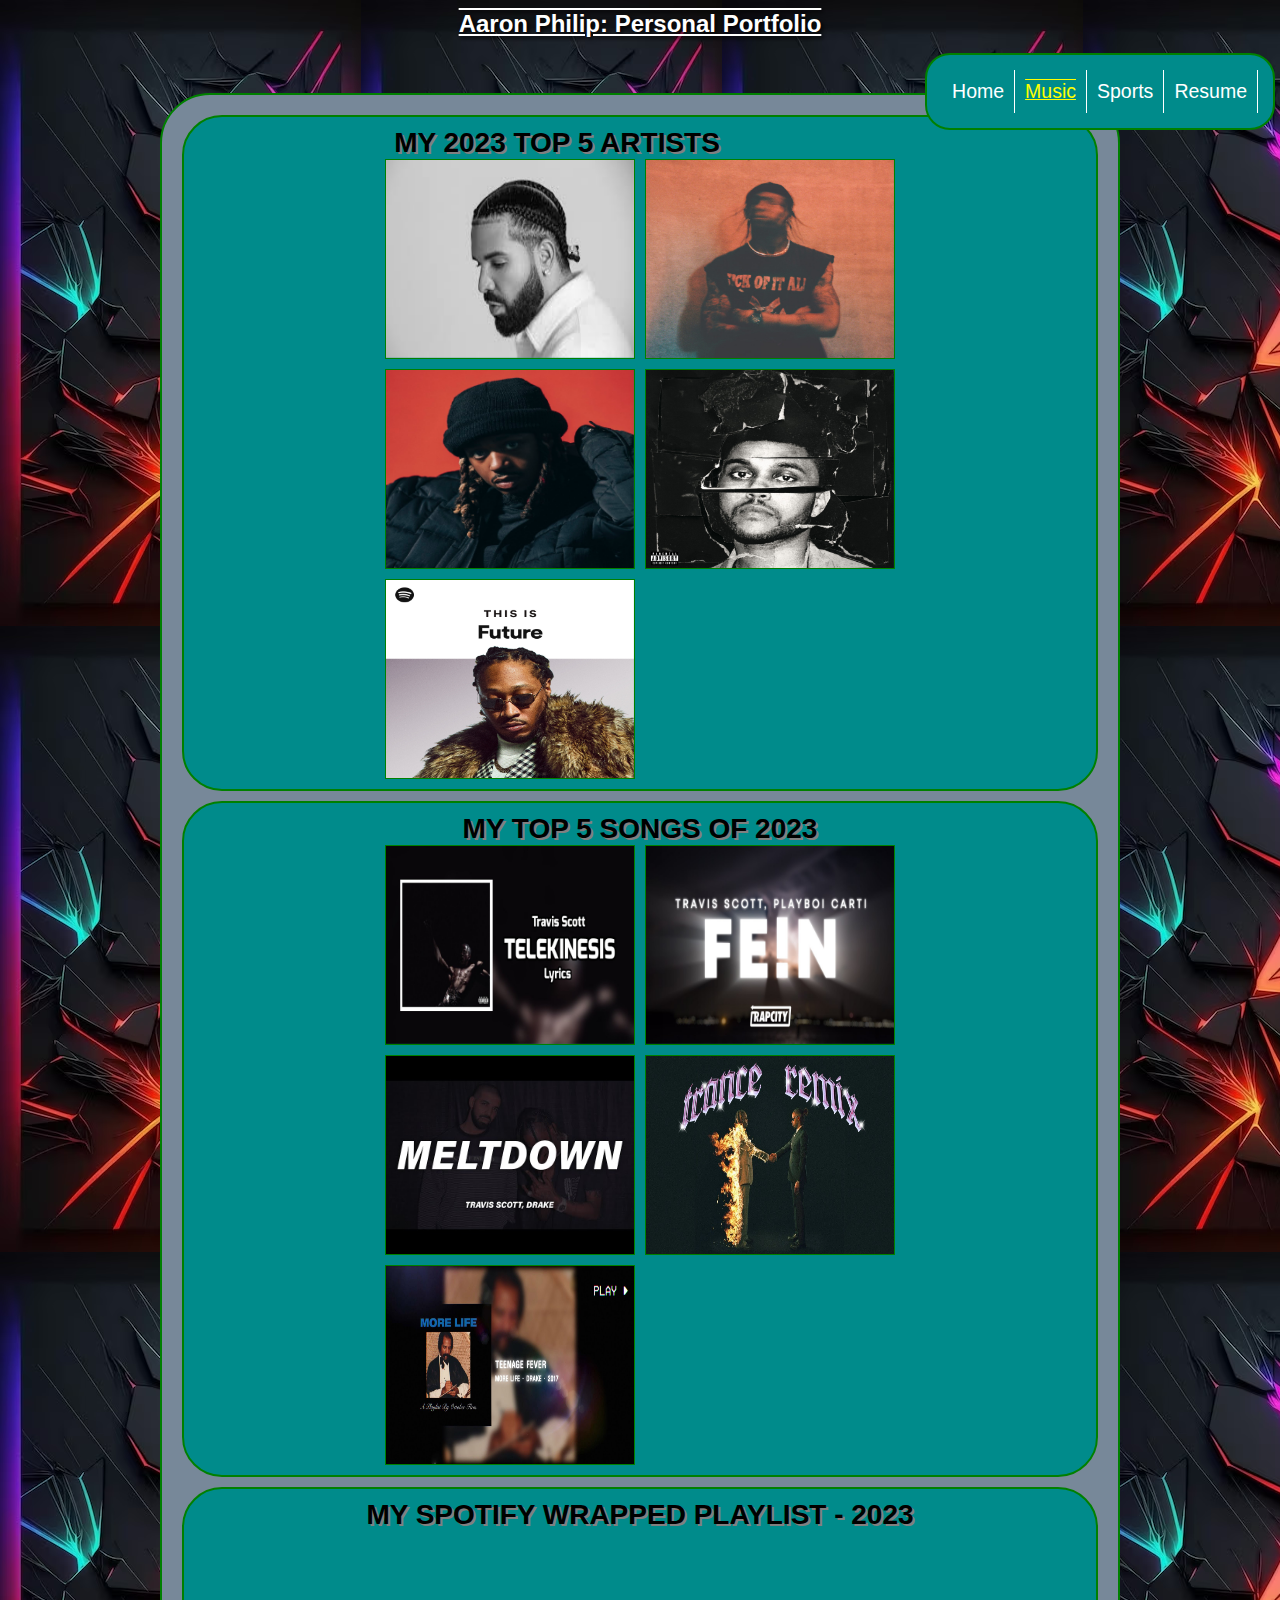
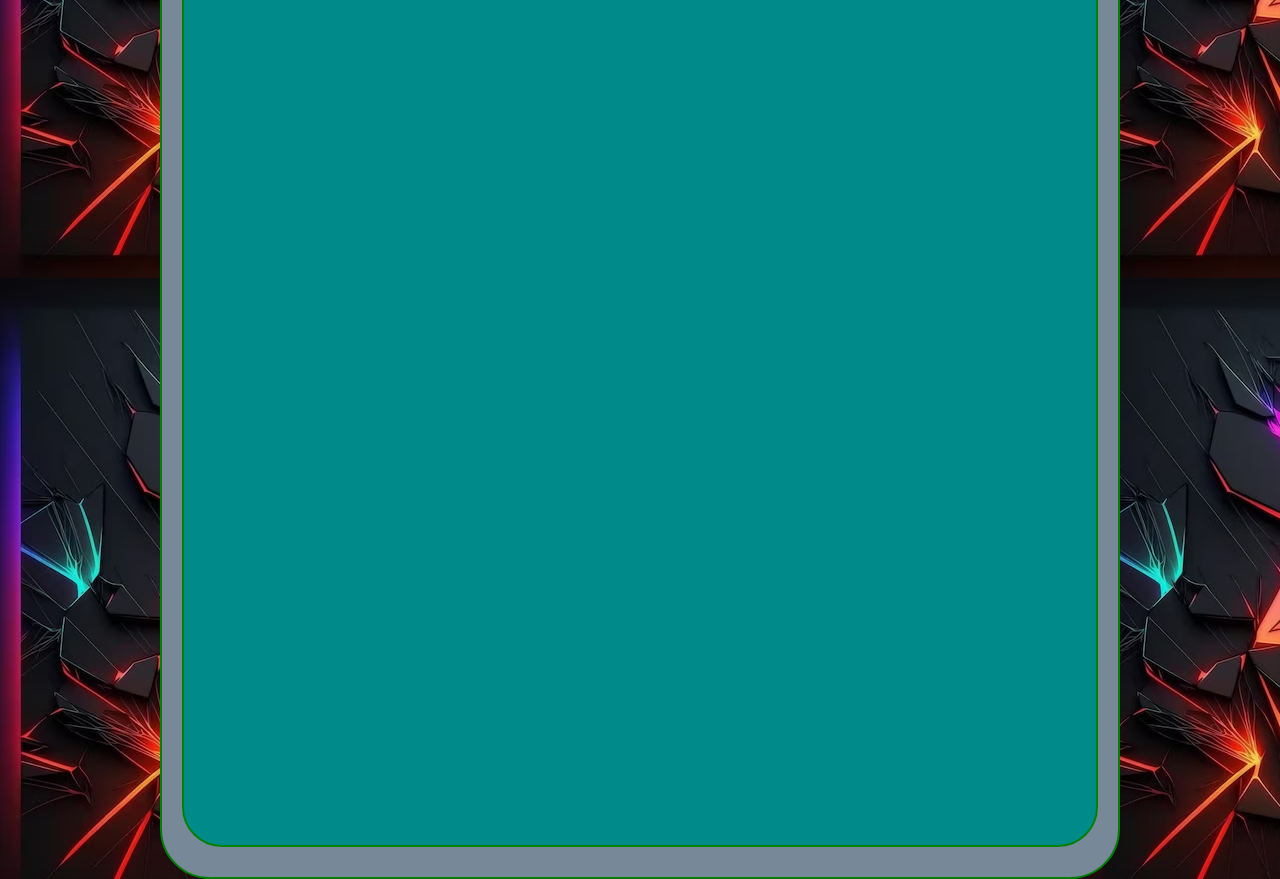
==== music.html @ a9572aa7 "Add files via upload" ====
<!DOCTYPE html>
<html lang="en">
<head>
    <meta charset="UTF-8">
    <meta name="viewport" content="width=device-width, initial-scale=1.0">
    <link rel="stylesheet" href="css/reset.css">
    <link rel="stylesheet" href="css/style.css">
    <title>Document</title>
</head>
<body>
    <div class = "header">
        <h1> Aaron Philip: Personal Portfolio</h1>
        <a href="#main" id = "skip"> Skip to Main Content </a>
        <nav>
            <ul>
                <li> <a href="index.html" > Home </a></li>
                <li> <a href="music.html" class = "active_page"> Music </a></li>
                <li> <a href="sports.html"> Sports </a></li>
                <li> <a href="resume.html"> Resume</a></li> 
            </ul>
        </nav>
        </div>
        <hr>
    <div class = "main_container">
        <hr>
        <div class = "best_artists">
            <hr>
            <h2> My 2023 Top 5 Artists</h2>
            <div class = "artist_grid"> 
                <div id="drake">
                    <div class="flip-card">
                        <div class="flip-card-inner">
                          <div class="flip-card-front">
                            <img src="images/drake_main.jpeg" alt="Drake">
                          </div>
                          <div class="flip-card-back">
                            <h1>Drake</h1>
                            <ul> 
                                <h3>2023 Spotify Rating: <strong> #1 </strong></h3>
                                <h3> Favourite 2023 Song: <strong> Members Only  </strong></h3>
                            </ul>
                            <p>Drake has been a mainstay in my playlist over the years and has held number 1 ever since I've had Spotify. His classics and a new album every year keep me hooked</p>
                          </div>
                        </div>
                      </div>
                </div>
                <div id="travis">
                    <div class="flip-card">
                        <div class="flip-card-inner">
                          <div class="flip-card-front">
                            <img src="images/travis_main.jpeg" alt="Travis Scott">
                          </div>
                          <div class="flip-card-back">
                            <h1>Travis Scott</h1>
                            <ul> 
                                <h3>2023 Spotify Rating: <strong> #2 </strong></h3>
                                <h3> Favourite 2023 Song: <strong> Telekinesis  </strong></h3>
                            </ul>
                            <p>Travis Scott was bound to be in my top 5 this year with his much-awaited album Utopia. Telekinesis is one of my favourite songs of his all time and I loved his new project.</p>
                          </div>
                        </div>
                      </div>
                </div>
                <div id="metro">
                    <div class="flip-card">
                        <div class="flip-card-inner">
                          <div class="flip-card-front">
                            <img src="images/metro_main.jpeg" alt="Metro Boomin">
                          </div>
                          <div class="flip-card-back">
                            <h1>Metro Boomin</h1>
                            <ul> 
                                <h3>2023 Spotify Rating: <strong> #3 </strong></h3>
                                <h3> Favourite 2023 Song: <strong> Around Me  </strong></h3>
                            </ul>
                            <p>This arguably was the year of Metro Boomin. He dominated my playlist at the beginning of the year with Heroes & Villians. His Spiderman Soundtrack playlist had some hits for me, with "Calling" standing out </p>
                          </div>
                        </div>
                      </div>
                </div>
                <div id="weeknd">
                    <div class="flip-card">
                        <div class="flip-card-inner">
                          <div class="flip-card-front">
                            <img src="images/weeknd_main.jpeg" alt="The Weeknd">
                          </div>
                          <div class="flip-card-back">
                            <h1>The Weeknd</h1>
                            <ul> 
                                <h3>2023 Spotify Rating: <strong> #4 </strong></h3>
                                <h3> Favourite 2023 Song: <strong> Creeping  </strong></h3>
                            </ul>
                            <p>The Weeknd has been another mainstay of my playlist for years. I often listen to his old track more than his newer ones, specifically from "Beauty Behind the Madness". My unpopular opinion is I don't mind bumping "KPOP" with Travis and Bad Bunny </p>
                          </div>
                        </div>
                      </div>
                </div>
           
                <div id="future">
                    <div class="flip-card">
                        <div class="flip-card-inner">
                          <div class="flip-card-front">
                            <img src="images/future_main.jpeg" alt="Future">
                          </div>
                          <div class="flip-card-back">
                            <h1>Future</h1>
                            <ul> 
                                <h3>2023 Spotify Rating: <strong> #5 </strong></h3>
                                <h3> Favourite 2023 Song: <strong> Telekinesis </strong></h3>
                            </ul>
                            <p>I don't remember ever exlusively listening to any new Future songs but I always tend to listen to his old tunes whenever I'm going to class or at the gym. "U are my High" and "Purple Reign" have been go-to songs for me recently.</p>
                          </div>
                        </div>
                      </div>
                </div>
            
                </div>

                
            
        
        </div>
        <div class = "best_songs">
            <h2> My top 5 songs of 2023 </h2>
            <div class = "songs_grid">
                <div id="telekinesis">
                    <div class="flip-card">
                        <div class="flip-card-inner">
                          <div class="flip-card-front">
                            <img src="images/telekinesis_main.jpeg" alt="Cover of the song Telekinesis">
                          </div>
                          <div class="flip-card-back">
                            <h1>Telekinesis</h1>
                            <ul> 
                                <h3>2023 Spotify Ranking: <strong> #1 </strong></h3>
                                <h3> Artist: <strong> Travis Scott  </strong></h3>
                            </ul>
                            <p>It was no surprise to me this song came out 1st on my Wrapped. I was hooked the moment I listened to this song in July and it's been on repeat ever since. SZA and Travis' hook make the song for me. Shoutout to Future.</p>
                          </div>
                        </div>
                      </div>
                </div>
                <div id="fein">
                    <div class="flip-card">
                        <div class="flip-card-inner">
                          <div class="flip-card-front">
                            <img src="images/fein_main.jpeg" alt="Cover of the song Fein">
                          </div>
                          <div class="flip-card-back">
                            <h1>Fein</h1>
                            <ul> 
                                <h3>2023 Spotify Ranking: <strong> #2 </strong></h3>
                                <h3> Artist: <strong> Travis Scott  </strong></h3>
                            </ul>
                            <p>Fein is the party anthem of 2023 for me. It's definitely a song I put to hype myself up. It's one of my favourites of the album and is a throwback to "Astroworld" Travis.</p>
                          </div>
                        </div>
                      </div>
                </div>
                <div id="meltdown">
                    <div class="flip-card">
                        <div class="flip-card-inner">
                          <div class="flip-card-front">
                            <img src="images/meltdown_new.jpeg" alt="Cover of the song meltdown">
                          </div>
                          <div class="flip-card-back">
                            <h1>Meltdown</h1>
                            <ul> 
                                <h3>2023 Spotify Ranking: <strong> #3 </strong></h3>
                                <h3> Artist: <strong> Travis Scott  </strong></h3>
                            </ul>
                            <p>Meltdown is another Drake and Travis collab that doesn't fail to disappoint. Drake's rapping on this track is some of his best of late.</p>
                          </div>
                        </div>
                      </div>
                </div>
                <div id="trance">
                    <div class="flip-card">
                        <div class="flip-card-inner">
                          <div class="flip-card-front">
                            <img src="images/trance_main.jpeg" alt="Cover of the song Trance">
                          </div>
                          <div class="flip-card-back">
                            <h1>Trance</h1>
                            <ul> 
                                <h3>2023 Spotify Ranking: <strong> #4 </strong></h3>
                                <h3> Artist: <strong> Metro Boomin  </strong></h3>
                            </ul>
                            <p>As you can see, Travis is really dominating 2023 for me and Trance is one of the go to's from Heroes and Villains for me. I definitely see this song sticking in my rotation for a while.</p>
                          </div>
                        </div>
                      </div>
                </div>
                <div id="teenage_fever">
                    <div class="flip-card">
                        <div class="flip-card-inner">
                          <div class="flip-card-front">
                            <img src="images/teenage_fever_main.jpeg" alt="Cover of the song Teenage Fever">
                          </div>
                          <div class="flip-card-back">
                            <h1>Fein</h1>
                            <ul> 
                                <h3>2023 Spotify Ranking: <strong> #5 </strong></h3>
                                <h3> Artist: <strong> Metro Boomin  </strong></h3>
                            </ul>
                            <p>This song has been in my top 5 for most of the years I've viewed my Wrapped. This is probably my most favourite Drake song of all time. Can play this in any context and vibe to it. </p>
                          </div>
                        </div>
                      </div>
                </div>
            </div>
        </div>
        <div class = "spotify_wrapped">
            <h2> My Spotify Wrapped Playlist - 2023 </h2>
            <iframe style="border-radius:12px" src="https://open.spotify.com/embed/playlist/37i9dQZF1Fa1IIVtEpGUcU?utm_source=generator" width="100%" height="352" frameBorder="0" allowfullscreen="" allow="autoplay; clipboard-write; encrypted-media; fullscreen; picture-in-picture" loading="lazy"></iframe>
        </div>
                  
     </div>
           
    

</body>
</html>
---- css/style.css ----
body{
    background-color: darkslategray;
    color: white;
    font-family: Arial, Helvetica, sans-serif;
    text-align: justify;
    background-image: url("/images/new_background.jpeg")
}


.header h1{
    color: white;
    font-size: 1.5em;
    font-family: Arial, Helvetica, sans-serif;
    font-weight: bold;
    text-shadow: 2px 2px 4px #000000;
    top: 10px;
    left: 10px;
    margin: 5px;
    padding: 5px;
    text-align: center;
    text-decoration: underline overline;

}
.header nav{
    float: right;
    right: 10px;
    padding: 5px;
    margin: 5px;
    border: 2px solid green;
    border-radius: 25px;
    background-color: darkcyan;

}
.header nav ul{
    font-size: 13px;
    display: flex;
    list-style-type: none;
    padding: 5px;
    text-align: center;
    float: right;
    margin: 5px;
}
.header nav  ul li {
    float: right;
    margin: auto;
    border-right: 1px solid white;
  }
.header nav ul li a{
    display: block;
    color: white;
    text-align: center;
    padding: 10px;
    text-decoration: none;
    font-size: 1.5em;
  }
.header nav li a:hover {
    text-decoration: underline;
    color: red;
  }
  
.header nav a.active_page{
    text-decoration: underline overline;
    
    color: yellow;
  }
#skip{
    position: absolute;
    top: -100px;
    left: -100px;
    width: 0px;
    height: 0px;
    overflow: hidden;
  }
  #skip:focus{
    position: relative;
    top: 10px;
    left: 10px;
    z-index: 10;
    color: red;
    background-color: rgb(40, 33, 33);
    text-decoration: underline;
    border: 1px solid black;
  }

.main_container{
    background-color: lightslategrey;
    border: 2px solid green;
    border-radius: 50px;
    width:75%;
    margin: auto;
    height: 85%;
    padding: 20px;
    margin-top: 50px;
}
.introduction{
    border: 2px solid green;
    width: 100%;
    height: 35%;
    border-radius: 40px;
    margin: auto;
    padding: 10px;
    background-color: darkcyan;
    margin-bottom: 10px;
}
.group_intro{
    display: grid;
    grid-template-columns: auto;  
    width: 100%;
}
.group_intro img{
    border: 2px solid green;
    margin: auto;
    border-radius: 60px;
    height:75%;
    width: 75%;
    padding: 10px;
    background-color: wheat;
    transition: all 0.2s ease-in;
}
.group_intro img:hover{
    background-color: wheat;
    border: 3px solid red;
    transform: scale(1.5);
}
.group_intro p{
    color: black;
    border: 2px solid green;
    margin: auto;
    text-align:center;
    overflow: auto;
    background-color: wheat;
    transition: all 0.2s ease-in;
    justify-content: center;
}
.group_intro p:hover{
    background-color: wheat;
    border: 3px solid red;
    transform: scale(1.3);
}
.interests_container{
    border: 2px solid green;
    width: 100%;
    height: 20%;
    border-radius: 40px;
    margin: auto;
    padding: 10px;
    background-color: darkcyan;
    text-shadow: #000000;
}
.interests_container h2{
    font-size: 1.3em;
    text-align: center;
    color: black;
    font-family:'Franklin Gothic Medium', 'Arial Narrow', Arial, sans-serif;
    font-weight: bold;
    text-transform: uppercase;
}
.main_interests{
    display: grid;
    grid-template-columns: auto;
    grid-gap: 10px;
}
#music{
    border: 2px solid green;
    border-radius: 40px;
    background-color: wheat;
    margin: auto;
    text-align:center;
    transition: all 0.2s ease-in;
}
#music:hover{
    background-color: wheat;
    border: 3px solid red;
    transform: scale(1.3);
}
#music img{
    border-radius: 60px;
    height:75%;
    width: 100%;
    padding: 10px;
    background-color: wheat;
}
#music h3{
    font-size: 1.2em;
    text-align: center;
    color: black;
    font-family:'Franklin Gothic Medium', 'Arial Narrow', Arial, sans-serif;
    font-weight: bold;
    text-transform: uppercase;
}
a.fill_div{
    display: block;
    height: 100%;
    width: 100%;
    text-decoration: none;
}
#sports{
    border: 2px solid green;
    border-radius: 40px;
    background-color: wheat;
    margin: auto;
    text-align:center;
    transition: all 0.2s ease-in;
}
#sports:hover{
    background-color: wheat;
    border: 3px solid red;
    transform: scale(1.3);
}
#sports img{
    border-radius: 60px;
    height:75%;
    width: 100%;
    padding: 10px;
    background-color: wheat;
}
#sports h3{
    font-size: 1.2em;
    text-align: center;
    color: black;
    font-family:'Franklin Gothic Medium', 'Arial Narrow', Arial, sans-serif;
    font-weight: bold;
    text-transform: uppercase;
}
.best_artists{
    border: 2px solid green;
    width: 100%;
    height: 35%;
    border-radius: 40px;
    margin: auto;
    padding: 10px;
    background-color: darkcyan;
    margin-bottom: 10px;
    text-align: center;
}
.best_artists h2{
    text-align: center;
    font-size: 1.3em;
    font-family:'Franklin Gothic Medium', 'Arial Narrow', Arial, sans-serif;
    font-weight: bold;
    text-transform: uppercase;
    color: black;
    text-shadow: 2px 2px gray;
}
.artist_grid{
    display: grid;
    grid-template-columns: auto;
    grid-gap: 10px;
    justify-content: center;
}
.flip-card {
    background-color: transparent;
    width: 200px;
    height: 150px;
    border: 1px solid green;
    perspective: 1000px; /* Remove this if you don't want the 3D effect */
  }
  
  /* This container is needed to position the front and back side */
  .flip-card-inner {
    position: relative;
    width: 100%;
    height: 100%;
    text-align: center;
    transition: transform 0.8s;
    transform-style: preserve-3d;
  }
  
  /* Do an horizontal flip when you move the mouse over the flip box container */
  .flip-card:hover .flip-card-inner {
    transform: rotateY(180deg);
  }
  
  /* Position the front and back side */
  .flip-card-front, .flip-card-back {
    position: absolute;
    width: 100%;
    height: 100%;
    -webkit-backface-visibility: hidden; /* Safari */
    backface-visibility: hidden;
  }
  
  /* Style the front side (fallback if image is missing) */
  .flip-card-front {
    background-color: #bbb;
    color: black;
  }
  .flip-card-front img{
    width: 200px;
    height: 150px;
  }
  
  /* Style the back side */
  .flip-card-back {
    background-color: wheat;
    color: black;
    transform: rotateY(180deg);
    overflow: auto;
  }
  .flip-card-back ul {
    list-style-type: disc;
  }
  .flip-card-back h1{
    font-size: 2em;
    font-weight: bold;
    font-family: Impact, Haettenschweiler, 'Arial Narrow Bold', sans-serif;
    text-transform: uppercase;
    margin: 5px;
  }
  .flip-card-back h3{
    font-size: 1em;
    font-weight: bold;
    text-align: left;
    font-family: Arial, Helvetica, sans-serif;
    margin: 5px;
  }
  
  .best_songs{
    border: 2px solid green;
    width: 100%;
    height: 35%;
    border-radius: 40px;
    margin: auto;
    padding: 10px;
    background-color: darkcyan;
    margin-bottom: 10px;
    text-align: center;
  }
  .best_songs h2{
    text-align: center;
    font-size: 1.3em;
    font-family:'Franklin Gothic Medium', 'Arial Narrow', Arial, sans-serif;
    font-weight: bold;
    text-transform: uppercase;
    color: black;
    text-shadow: 2px 2px gray;
  }
  .songs_grid{
    display: grid;
    grid-template-columns: auto;
    grid-gap: 10px;
    justify-content: center;
  }
  .spotify_wrapped{
    border: 2px solid green;
    width: 100%;
    border-radius: 40px;
    margin: auto;
    padding: 10px;
    background-color: darkcyan;
    margin-bottom: 10px;
    text-align: center;
  }
  .spotify_wrapped h2{
    text-align: center;
    font-size: 1.3em;
    font-family:'Franklin Gothic Medium', 'Arial Narrow', Arial, sans-serif;
    font-weight: bold;
    text-transform: uppercase;
    color: black;
    text-shadow: 2px 2px gray;
  }
  .sports_experiences{
    border: 2px solid green;
    width: 100%;
    height: 35%;
    border-radius: 40px;
    margin: auto;
    padding: 10px;
    background-color: darkcyan;
    margin-bottom: 10px;
    text-align: center;
  }
  .sports_grid{
    display: grid;
    grid-template-columns: auto;
    grid-gap: 10px;
    justify-content: center;
  }
  .sports_experiences h2{
    text-align: center;
    font-size: 1.3em;
    font-family:'Franklin Gothic Medium', 'Arial Narrow', Arial, sans-serif;
    font-weight: bold;
    text-transform: uppercase;
    color: black;
    text-shadow: 2px 2px gray;
  }
  .sportsperson{
    border: 2px solid green;
    width: 100%;
    height: 35%;
    border-radius: 40px;
    margin: auto;
    padding: 10px;
    background-color: darkcyan;
    margin-bottom: 10px;
    text-align: center;
  }
  .athlete_grid{
    display: grid;
    grid-template-columns: auto;
    grid-gap: 10px;
    justify-content: center;
  }
  .sportsperson h2{
    text-align: center;
    font-size: 1.3em;
    font-family:'Franklin Gothic Medium', 'Arial Narrow', Arial, sans-serif;
    font-weight: bold;
    text-transform: uppercase;
    color: black;
    text-shadow: 2px 2px gray;
  }
  .podcast_wrapped{
    border: 2px solid green;
    width: 100%;
    border-radius: 40px;
    margin: auto;
    padding: 10px;
    background-color: darkcyan;
    text-align: center;
  }
  .podcast_wrapped h2{
    text-align: center;
    font-size: 1.3em;
    font-family:'Franklin Gothic Medium', 'Arial Narrow', Arial, sans-serif;
    font-weight: bold;
    text-transform: uppercase;
    color: black;
    text-shadow: 2px 2px gray;
  }
  .resume_page{
    margin: auto;
    top: 300px;
    bottom: 50px;

  }
  iframe{
    width: 100%;
    height: 100vh;
  }
  @media only screen and (min-width:600px){
    .best_artists{
        border: 2px solid green;
        width: 100%;
        height: 35%;
        border-radius: 40px;
        margin: auto;
        padding: 10px;
        background-color: darkcyan;
        margin-bottom: 10px;
        text-align: center;
    }
    .best_artists h2{
        text-align: center;
        margin: auto;
        font-size: 1.5em;
        font-family:'Franklin Gothic Medium', 'Arial Narrow', Arial, sans-serif;
        font-weight: bold;
        text-transform: uppercase;
        color: black;
        text-shadow: 2px 2px gray;
    }
    .artist_grid{
        display: grid;
        grid-template-columns: auto auto;
        grid-gap: 10px;
        justify-content: center;
    }
    .flip-card {
        background-color: transparent;
        width: 175px;
        height: 200px;
        border: 1px solid green;
        perspective: 1000px; /* Remove this if you don't want the 3D effect */
      }
      
      /* This container is needed to position the front and back side */
      .flip-card-inner {
        position: relative;
        width: 100%;
        height: 100%;
        text-align: center;
        transition: transform 0.8s;
        transform-style: preserve-3d;
      }
      
      /* Do an horizontal flip when you move the mouse over the flip box container */
      .flip-card:hover .flip-card-inner {
        transform: rotateY(180deg);
      }
      
      /* Position the front and back side */
      .flip-card-front, .flip-card-back {
        position: absolute;
        width: 100%;
        height: 100%;
        -webkit-backface-visibility: hidden; /* Safari */
        backface-visibility: hidden;
      }
      
      /* Style the front side (fallback if image is missing) */
      .flip-card-front {
        background-color: #bbb;
        color: black;
      }
      .flip-card-front img{
        width: 175px;
        height: 200px;
      }
      
      /* Style the back side */
      .flip-card-back {
        background-color: wheat;
        color: black;
        transform: rotateY(180deg);
        overflow: auto;
      }
      .flip-card-back ul {
        list-style-type: disc;
      }
      .flip-card-back h1{
        font-size: 2em;
        font-weight: bold;
        font-family: Impact, Haettenschweiler, 'Arial Narrow Bold', sans-serif;
        text-transform: uppercase;
        margin: 5px;
      }
      .flip-card-back h3{
        font-size: 1em;
        font-weight: bold;
        text-align: left;
        font-family: Arial, Helvetica, sans-serif;
        margin: 5px;
      }
      
      .best_songs{
        border: 2px solid green;
        width: 100%;
        height: 35%;
        border-radius: 40px;
        margin: auto;
        padding: 10px;
        background-color: darkcyan;
        margin-bottom: 10px;
        text-align: center;
      }
      .best_songs h2{
        text-align: center;
        font-size: 1.5em;
        font-family:'Franklin Gothic Medium', 'Arial Narrow', Arial, sans-serif;
        font-weight: bold;
        text-transform: uppercase;
        color: black;
        text-shadow: 2px 2px gray;
      }
      .songs_grid{
        display: grid;
        grid-template-columns: auto auto;
        grid-gap: 10px;
        justify-content: center;
      }

      .sports_experiences{
        border: 2px solid green;
        width: 100%;
        height: 35%;
        border-radius: 40px;
        margin: auto;
        padding: 10px;
        background-color: darkcyan;
        margin-bottom: 10px;
        text-align: center;
      }
      .sports_grid{
        display: grid;
        grid-template-columns: auto auto;
        grid-gap: 10px;
        justify-content: center;
      }
      .sports_experiences h2{
        text-align: center;
        font-size: 1.5em;
        font-family:'Franklin Gothic Medium', 'Arial Narrow', Arial, sans-serif;
        font-weight: bold;
        text-transform: uppercase;
        color: black;
        text-shadow: 2px 2px gray;
      }
      .sportsperson{
        border: 2px solid green;
        width: 100%;
        height: 35%;
        border-radius: 40px;
        margin: auto;
        padding: 10px;
        background-color: darkcyan;
        margin-bottom: 10px;
        text-align: center;
      }
      .athlete_grid{
        display: grid;
        grid-template-columns: auto auto;
        grid-gap: 10px;
        justify-content: center;
      }
      .sportsperson h2{
        text-align: center;
        font-size: 1.5em;
        font-family:'Franklin Gothic Medium', 'Arial Narrow', Arial, sans-serif;
        font-weight: bold;
        text-transform: uppercase;
        color: black;
        text-shadow: 2px 2px gray;
      }

  }
  @media only screen and (min-width:768px){
    .group_intro{
        display: grid;
        grid-template-columns: auto auto;  
        width: 100%;
    }
   
    .group_intro p{
        color: black;
        border: 2px solid green;
        margin: auto;
        text-align:center;
        overflow: auto;
        background-color: wheat;
        transition: all 0.2s ease-in;
        justify-content: center;
    }
    .group_intro p:hover{
        background-color: wheat;
        border: 3px solid red;
        transform: scale(1.4);
    }
    .best_artists{
        border: 2px solid green;
        width: 100%;
        height: 35%;
        border-radius: 40px;
        margin: auto;
        padding: 10px;
        background-color: darkcyan;
        margin-bottom: 10px;
        text-align: center;
    }
    .best_artists h2{
        text-align: center;
        margin: auto;
        font-size: 1.75em;
        font-family:'Franklin Gothic Medium', 'Arial Narrow', Arial, sans-serif;
        font-weight: bold;
        text-transform: uppercase;
        color: black;
        text-shadow: 2px 2px gray;
    }
    .artist_grid{
        display: grid;
        grid-template-columns: auto auto;
        grid-gap: 10px;
        justify-content: center;
    }
    .flip-card {
        background-color: transparent;
        width: 250px;
        height: 200px;
        border: 1px solid green;
        perspective: 1000px; /* Remove this if you don't want the 3D effect */
      }
      
      /* This container is needed to position the front and back side */
      .flip-card-inner {
        position: relative;
        width: 100%;
        height: 100%;
        text-align: center;
        transition: transform 0.8s;
        transform-style: preserve-3d;
      }
      
      /* Do an horizontal flip when you move the mouse over the flip box container */
      .flip-card:hover .flip-card-inner {
        transform: rotateY(180deg);
      }
      
      /* Position the front and back side */
      .flip-card-front, .flip-card-back {
        position: absolute;
        width: 100%;
        height: 100%;
        -webkit-backface-visibility: hidden; /* Safari */
        backface-visibility: hidden;
      }
      
      /* Style the front side (fallback if image is missing) */
      .flip-card-front {
        background-color: #bbb;
        color: black;
      }
      .flip-card-front img{
        width: 250px;
        height: 200px;
      }
      
      /* Style the back side */
      .flip-card-back {
        background-color: wheat;
        color: black;
        transform: rotateY(180deg);
        overflow: auto;
      }
      .flip-card-back ul {
        list-style-type: disc;
      }
      .flip-card-back h1{
        font-size: 2em;
        font-weight: bold;
        font-family: Impact, Haettenschweiler, 'Arial Narrow Bold', sans-serif;
        text-transform: uppercase;
        margin: 5px;
      }
      .flip-card-back h3{
        font-size: 1em;
        font-weight: bold;
        text-align: left;
        font-family: Arial, Helvetica, sans-serif;
        margin: 5px;
      }
      
      .best_songs{
        border: 2px solid green;
        width: 100%;
        height: 35%;
        border-radius: 40px;
        margin: auto;
        padding: 10px;
        background-color: darkcyan;
        margin-bottom: 10px;
        text-align: center;
      }
      .best_songs h2{
        text-align: center;
        font-size: 1.75em;
        font-family:'Franklin Gothic Medium', 'Arial Narrow', Arial, sans-serif;
        font-weight: bold;
        text-transform: uppercase;
        color: black;
        text-shadow: 2px 2px gray;
      }
      .songs_grid{
        display: grid;
        grid-template-columns: auto auto;
        grid-gap: 10px;
        justify-content: center;
      }

      .sports_experiences{
        border: 2px solid green;
        width: 100%;
        height: 35%;
        border-radius: 40px;
        margin: auto;
        padding: 10px;
        background-color: darkcyan;
        margin-bottom: 10px;
        text-align: center;
      }
      .sports_grid{
        display: grid;
        grid-template-columns: auto auto;
        grid-gap: 10px;
        justify-content: center;
      }
      .spotify_wrapped h2{
        font-size: 1.75em;
      }
      .podcast_wrapped h2{
        font-size: 1.75em;
      }
      .sports_experiences h2{
        text-align: center;
        font-size: 1.75em;
        font-family:'Franklin Gothic Medium', 'Arial Narrow', Arial, sans-serif;
        font-weight: bold;
        text-transform: uppercase;
        color: black;
        text-shadow: 2px 2px gray;
      }
      .sportsperson{
        border: 2px solid green;
        width: 100%;
        height: 35%;
        border-radius: 40px;
        margin: auto;
        padding: 10px;
        background-color: darkcyan;
        margin-bottom: 10px;
        text-align: center;
      }
      .athlete_grid{
        display: grid;
        grid-template-columns: auto auto;
        grid-gap: 10px;
        justify-content: center;
      }
      .sportsperson h2{
        text-align: center;
        font-size: 1.75em;
        font-family:'Franklin Gothic Medium', 'Arial Narrow', Arial, sans-serif;
        font-weight: bold;
        text-transform: uppercase;
        color: black;
        text-shadow: 2px 2px gray;
      }
      .interests_container h2{
        font-size: 1.6em;
        text-align: center;
        color: black;
        font-family:'Franklin Gothic Medium', 'Arial Narrow', Arial, sans-serif;
        font-weight: bold;
        text-transform: uppercase;
        text-shadow: 2px 2px gray;
    }
    .main_interests{
        display: grid;
        grid-template-columns: auto auto;
        grid-gap: 10px;
    }
    #music{
        border: 2px solid green;
        border-radius: 40px;
        background-color: wheat;
        margin: auto;
        text-align:center;
        transition: all 0.2s ease-in;
    }
    #music:hover{
        background-color: wheat;
        border: 3px solid red;
        transform: scale(1.3);
    }
    #music img{
        border-radius: 60px;
        height:75%;
        width: 100%;
        padding: 10px;
        background-color: wheat;
    }
    #music h3{
        font-size: 1.3em;
        text-align: center;
        color: black;
        font-family:'Franklin Gothic Medium', 'Arial Narrow', Arial, sans-serif;
        font-weight: bold;
        text-transform: uppercase;
    }
    a.fill_div{
        display: block;
        height: 100%;
        width: 100%;
        text-decoration: none;
    }
    #sports{
        border: 2px solid green;
        border-radius: 40px;
        background-color: wheat;
        margin: auto;
        text-align:center;
        transition: all 0.2s ease-in;
    }
    #sports:hover{
        background-color: wheat;
        border: 3px solid red;
        transform: scale(1.3);
    }
    #sports img{
        border-radius: 60px;
        height:75%;
        width: 100%;
        padding: 10px;
        background-color: wheat;
    }
    #sports h3{
        font-size: 1.3em;
        text-align: center;
        color: black;
        font-family:'Franklin Gothic Medium', 'Arial Narrow', Arial, sans-serif;
        font-weight: bold;
        text-transform: uppercase;
    }

  }
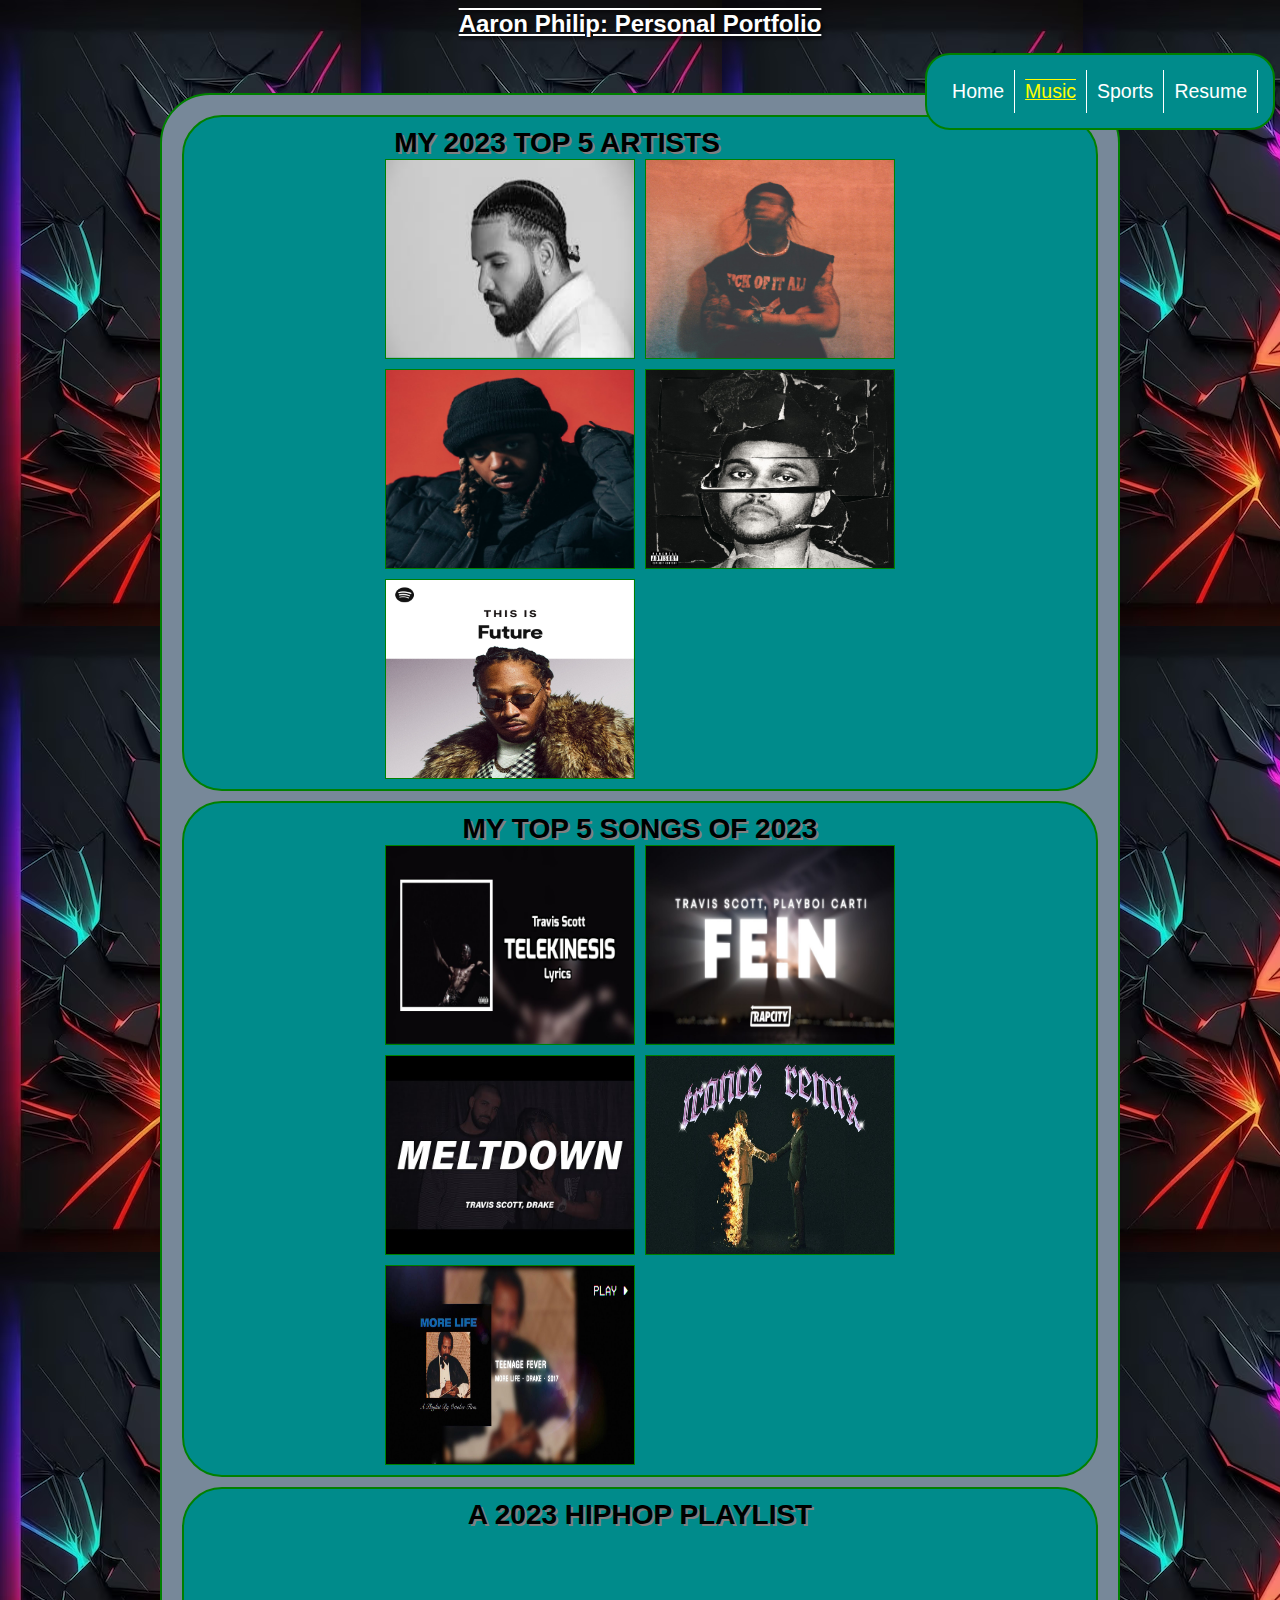
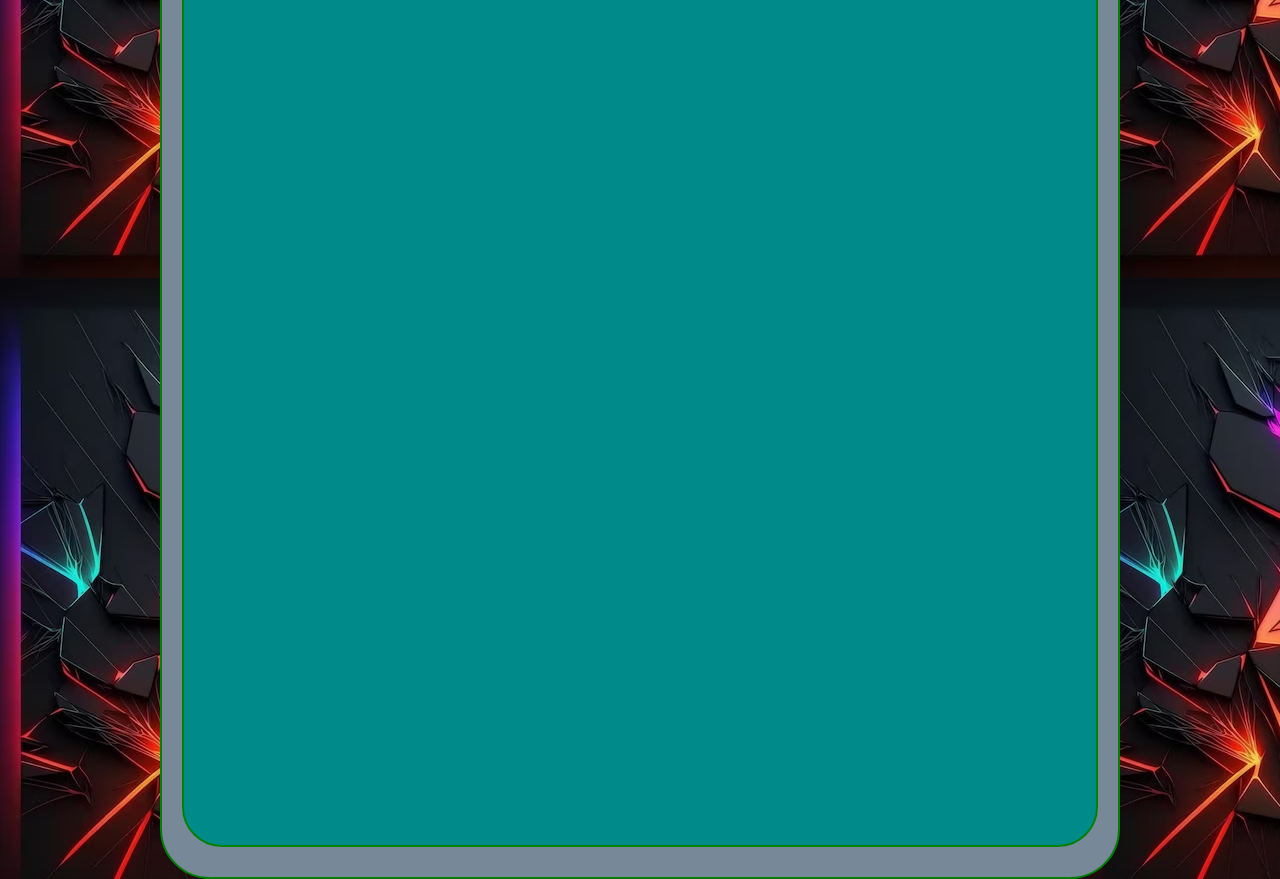
==== commit 6d8b055f: "Add files via upload" ====
--- a/music.html
+++ b/music.html
@@ -211,8 +211,8 @@
             </div>
         </div>
         <div class = "spotify_wrapped">
-            <h2> My Spotify Wrapped Playlist - 2023 </h2>
-            <iframe style="border-radius:12px" src="https://open.spotify.com/embed/playlist/37i9dQZF1Fa1IIVtEpGUcU?utm_source=generator" width="100%" height="352" frameBorder="0" allowfullscreen="" allow="autoplay; clipboard-write; encrypted-media; fullscreen; picture-in-picture" loading="lazy"></iframe>
+            <h2> A 2023 Hiphop Playlist  </h2>
+            <iframe style="border-radius:12px" src="https://open.spotify.com/embed/playlist/31pj8iXJmthnqg0Qq2jPSy?utm_source=generator&theme=0" width="100%" height="352" frameBorder="0" allowfullscreen="" allow="autoplay; clipboard-write; encrypted-media; fullscreen; picture-in-picture" loading="lazy"></iframe>
         </div>
                   
      </div>
--- a/css/style.css
+++ b/css/style.css
@@ -155,6 +155,35 @@
     font-weight: bold;
     text-transform: uppercase;
 }
+.connect_container{
+    border: 2px solid green;
+    width: 100%;
+    height: 20%;
+    border-radius: 40px;
+    margin: auto;
+    padding: 10px;
+    background-color: darkcyan;
+    text-shadow: #000000;
+    margin-top: 10px;
+}
+.connect_container h2{
+    font-size: 1.3em;
+    text-align: center;
+    color: black;
+    font-family:'Franklin Gothic Medium', 'Arial Narrow', Arial, sans-serif;
+    font-weight: bold;
+    text-transform: uppercase;
+    margin: 10px;
+}
+svg{
+    margin: auto;
+}
+.icon_grid{
+    display: grid;
+    grid-template-columns: auto;
+    grid-gap: 10px;
+    justify-content: center;
+}
 .main_interests{
     display: grid;
     grid-template-columns: auto;
@@ -441,6 +470,16 @@
     height: 100vh;
   }
   @media only screen and (min-width:600px){
+    .connect_container h2{
+        font-size: 1.5em;
+        text-align: center;
+        color: black;
+        font-family:'Franklin Gothic Medium', 'Arial Narrow', Arial, sans-serif;
+        font-weight: bold;
+        text-transform: uppercase;
+        margin: 10px;
+        text-shadow: 2px 2px gray;
+    }
     .best_artists{
         border: 2px solid green;
         width: 100%;
@@ -614,9 +653,27 @@
         color: black;
         text-shadow: 2px 2px gray;
       }
+      .icon_grid{
+        display: flex;
+        gap: 15px;
+    }
 
   }
   @media only screen and (min-width:768px){
+    .connect_container h2{
+        font-size: 1.5em;
+        text-align: center;
+        color: black;
+        font-family:'Franklin Gothic Medium', 'Arial Narrow', Arial, sans-serif;
+        font-weight: bold;
+        text-transform: uppercase;
+        margin: 10px;
+        text-shadow: 2px 2px gray;
+    }
+    .icon_grid{
+        display: flex;
+        gap: 15px;
+    }
     .group_intro{
         display: grid;
         grid-template-columns: auto auto;  
